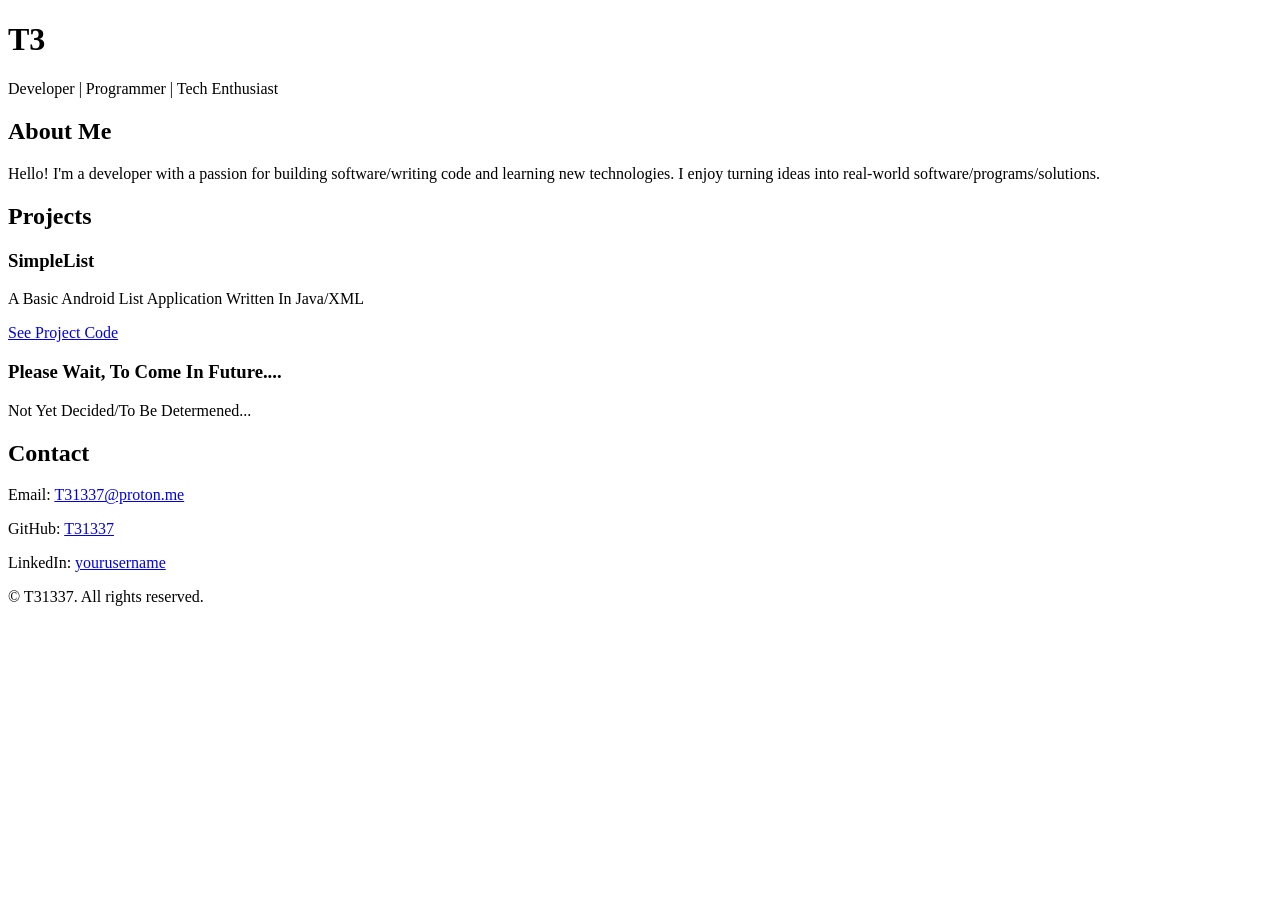
==== index.html @ 3ff02ecb "Main Page" ====
<!DOCTYPE html>
<html lang="en">
<head>
  <meta charset="UTF-8" />
  <meta name="viewport" content="width=device-width, initial-scale=1.0"/>
  <title>T31337 | Developer Portfolio</title>
  <link rel="stylesheet" href="styles.css" />
</head>
<body>
  <header>
    <h1>T3</h1>
    <p>Developer | Programmer | Tech Enthusiast</p>
  </header>

  <section id="about">
    <h2>About Me</h2>
    <p>Hello! I'm a developer with a passion for building software/writing code and learning new technologies. I enjoy turning ideas into real-world software/programs/solutions.</p>
  </section>

  <section id="projects">
    <h2>Projects</h2>
    <div class="project-list">
      <div class="project">
        <h3>SimpleList</h3>
        <p>A Basic Android List Application Written In Java/XML</p>
        <a href="www.github.com/T31337/SimpleList">See Project Code</a>
      </div>
      <div class="project">
        <h3>Please Wait, To Come In Future....</h3>
        <p>Not Yet Decided/To Be Determened...</p>
      </div>
    </div>
  </section>

  <section id="contact">
    <h2>Contact</h2>
    <p>Email: <a href="mailto:T31337@proton.me">T31337@proton.me</a></p>
    <p>GitHub: <a href="https://github.com/T31337" target="_blank">T31337</a></p>
    <p>LinkedIn: <a href="https://linkedin.com/in/yourusername" target="_blank">yourusername</a></p>
  </section>

  <footer>
    <p>&copy; T31337. All rights reserved.</p>
  </footer>
</body>
</html>
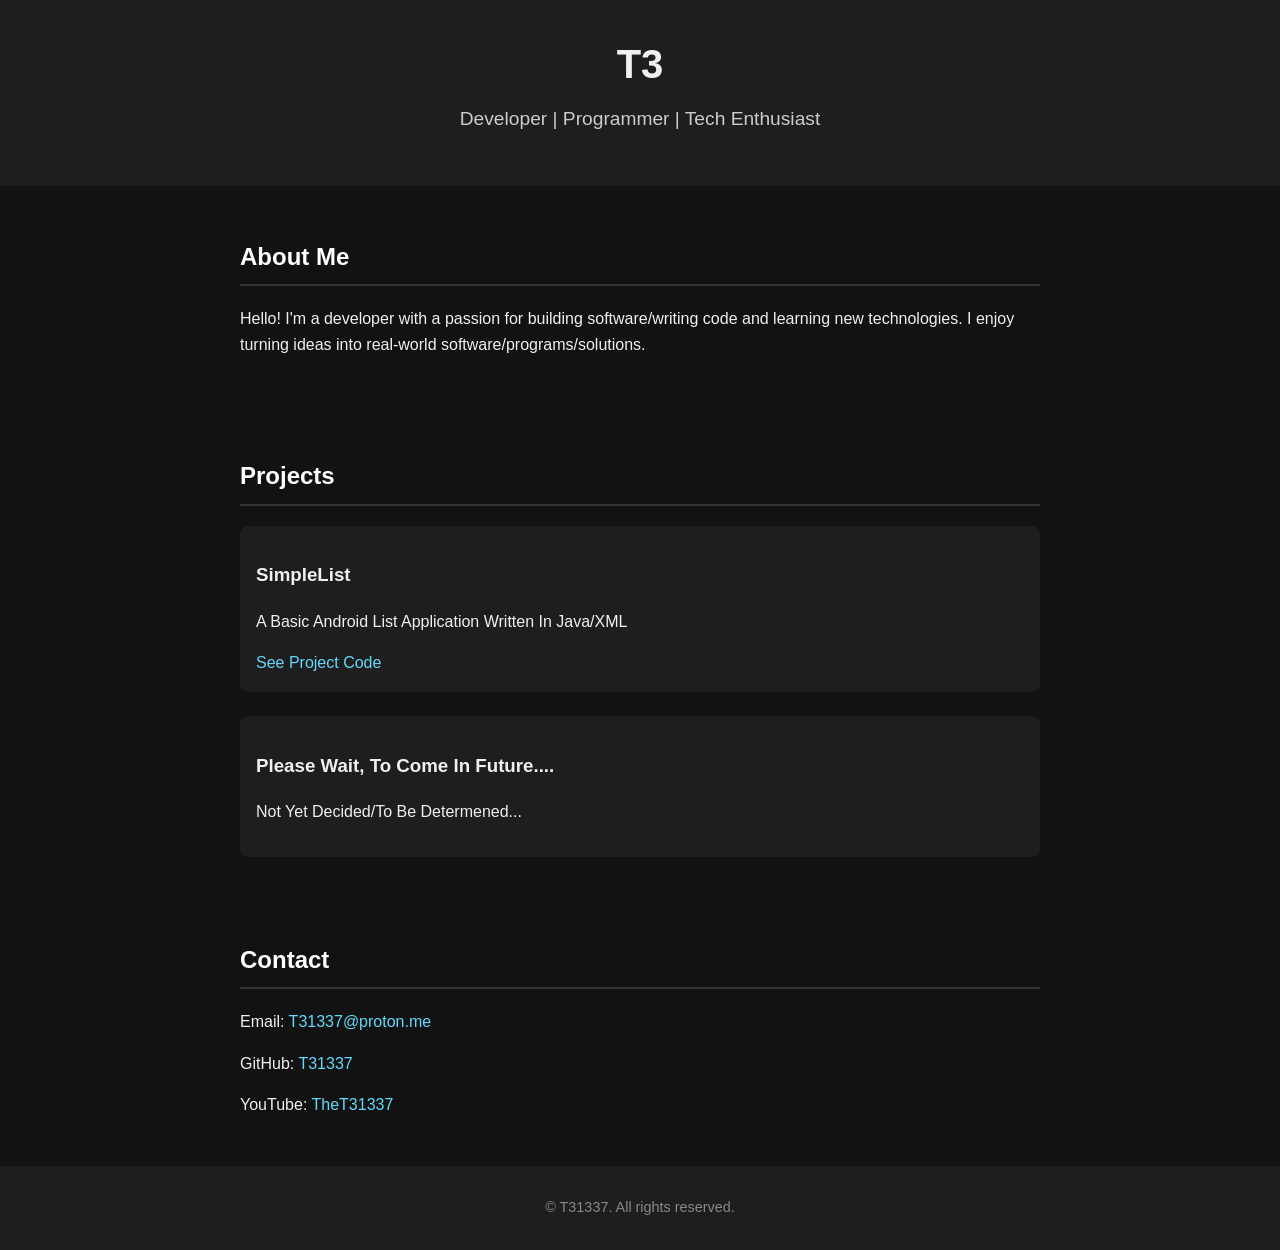
==== commit 1291645e: "Update index.html" ====
--- a/index.html
+++ b/index.html
@@ -23,7 +23,7 @@
       <div class="project">
         <h3>SimpleList</h3>
         <p>A Basic Android List Application Written In Java/XML</p>
-        <a href="www.github.com/T31337/SimpleList">See Project Code</a>
+        <a href="https://www.github.com/T31337/SimpleList">See Project Code</a>
       </div>
       <div class="project">
         <h3>Please Wait, To Come In Future....</h3>
@@ -36,7 +36,7 @@
     <h2>Contact</h2>
     <p>Email: <a href="mailto:T31337@proton.me">T31337@proton.me</a></p>
     <p>GitHub: <a href="https://github.com/T31337" target="_blank">T31337</a></p>
-    <p>LinkedIn: <a href="https://linkedin.com/in/yourusername" target="_blank">yourusername</a></p>
+    <p>YouTube: <a href="https://youtube.com/thet31337" target="_blank">TheT31337</a></p>
   </section>
 
   <footer>
--- a/styles.css
+++ b/styles.css
@@ -0,0 +1,79 @@
+/* Global styles */
+body {
+  margin: 0;
+  padding: 0;
+  font-family: "Segoe UI", sans-serif;
+  background-color: #121212;
+  color: #f0f0f0;
+  line-height: 1.6;
+}
+
+a {
+  color: #61dafb;
+  text-decoration: none;
+}
+
+a:hover {
+  text-decoration: underline;
+}
+
+header {
+  background-color: #1e1e1e;
+  padding: 2rem;
+  text-align: center;
+}
+
+header h1 {
+  margin: 0;
+  font-size: 2.5rem;
+}
+
+header p {
+  margin-top: 0.5rem;
+  font-size: 1.2rem;
+  color: #ccc;
+}
+
+section {
+  padding: 2rem;
+  max-width: 800px;
+  margin: 0 auto;
+}
+
+h2 {
+  color: #ffffff;
+  border-bottom: 2px solid #333;
+  padding-bottom: 0.5rem;
+}
+
+.project-list {
+  display: flex;
+  flex-direction: column;
+  gap: 1.5rem;
+  margin-top: 1rem;
+}
+
+.project {
+  background-color: #1e1e1e;
+  padding: 1rem;
+  border-radius: 8px;
+}
+
+footer {
+  text-align: center;
+  padding: 1rem;
+  background-color: #1e1e1e;
+  font-size: 0.9rem;
+  color: #888;
+}
+
+/* Responsive */
+@media (max-width: 600px) {
+  header h1 {
+    font-size: 2rem;
+  }
+
+  section {
+    padding: 1rem;
+  }
+}
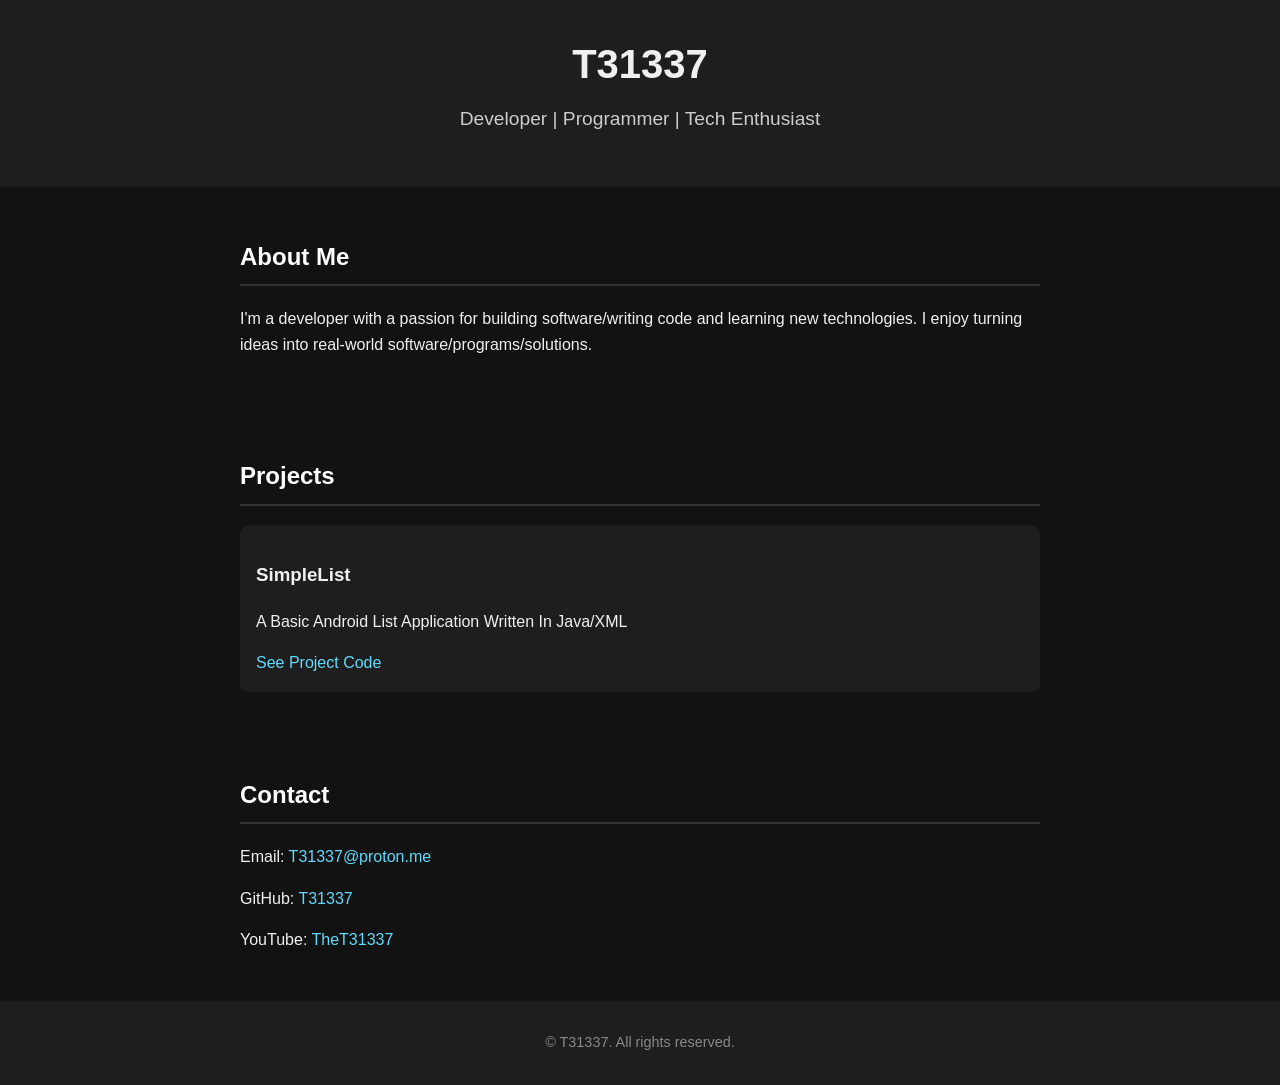
==== commit 5adc484d: "Update index.html" ====
--- a/index.html
+++ b/index.html
@@ -8,13 +8,13 @@
 </head>
 <body>
   <header>
-    <h1>T3</h1>
+    <h1>T31337</h1>
     <p>Developer | Programmer | Tech Enthusiast</p>
   </header>
 
   <section id="about">
     <h2>About Me</h2>
-    <p>Hello! I'm a developer with a passion for building software/writing code and learning new technologies. I enjoy turning ideas into real-world software/programs/solutions.</p>
+    <p>I'm a developer with a passion for building software/writing code and learning new technologies. I enjoy turning ideas into real-world software/programs/solutions.</p>
   </section>
 
   <section id="projects">
@@ -23,12 +23,14 @@
       <div class="project">
         <h3>SimpleList</h3>
         <p>A Basic Android List Application Written In Java/XML</p>
-        <a href="https://www.github.com/T31337/SimpleList">See Project Code</a>
+        <a href="https://github.com/T31337/SimpleList" target="_blank">See Project Code</a>
       </div>
+      <!--
       <div class="project">
         <h3>Please Wait, To Come In Future....</h3>
         <p>Not Yet Decided/To Be Determened...</p>
       </div>
+      -->
     </div>
   </section>
 
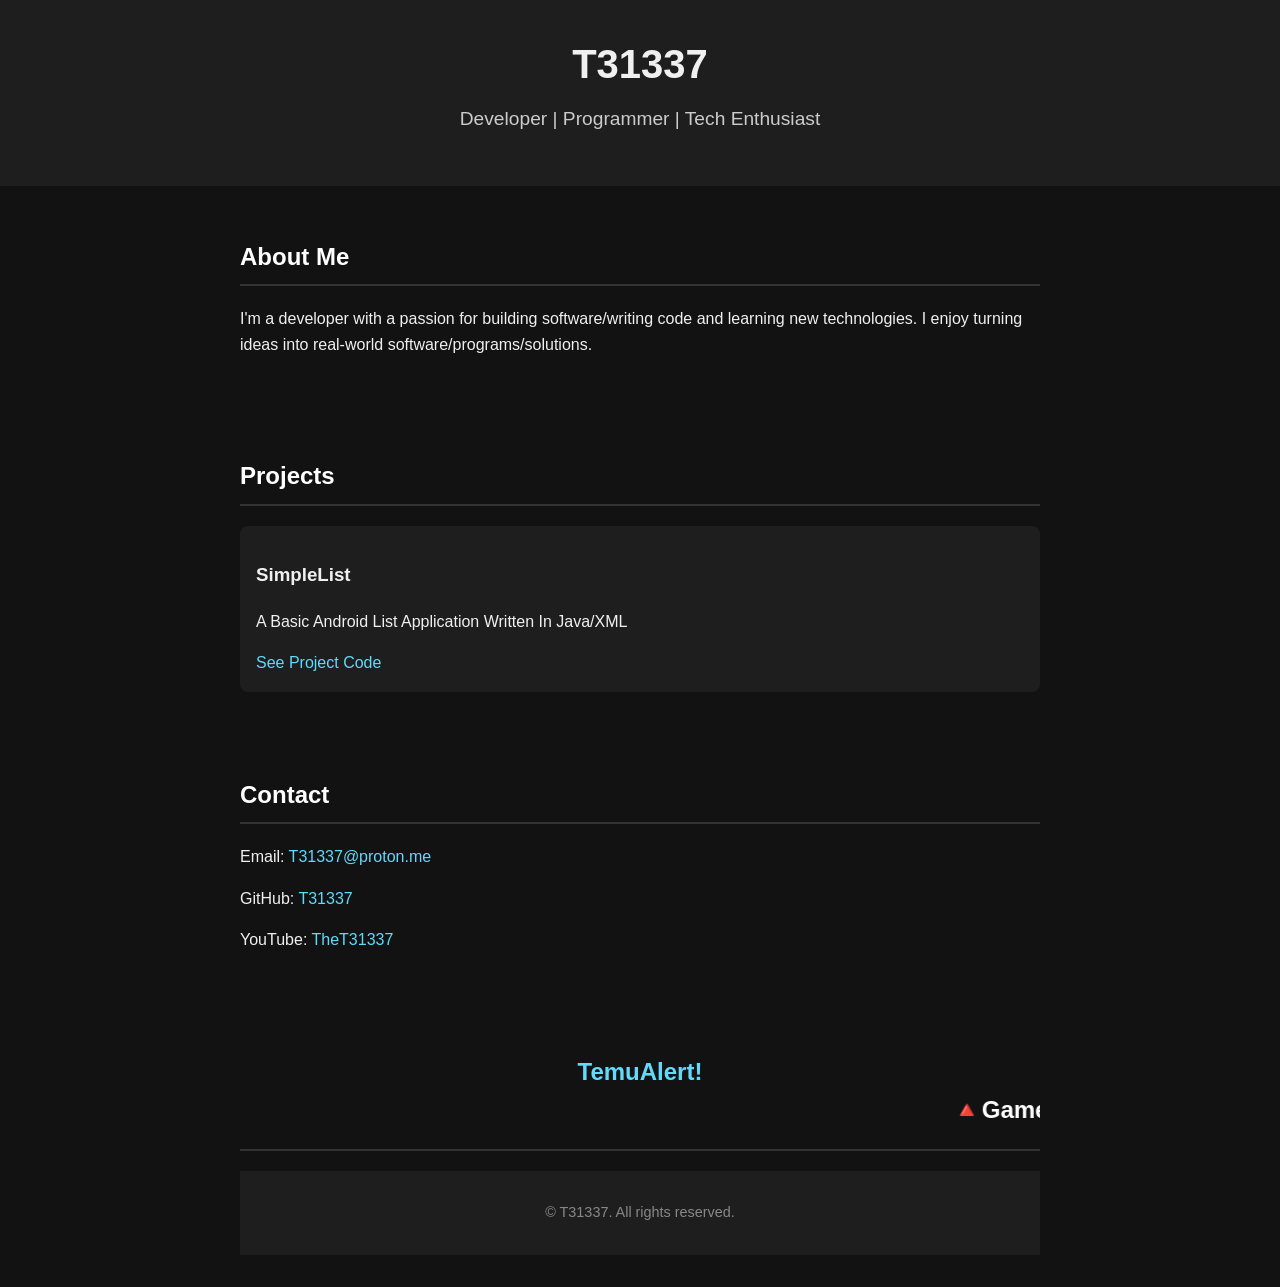
==== commit 3539d264: "Add Link To TemuAlert linked to TemuAlert.html page" ====
--- a/index.html
+++ b/index.html
@@ -41,6 +41,15 @@
     <p>YouTube: <a href="https://youtube.com/thet31337" target="_blank">TheT31337</a></p>
   </section>
 
+  <section id="TemuAlert">
+    <p>
+    <h2>
+      <center>
+      <a href="TemuAlert.html" target="_blank">TemuAlert!</a>
+        <marquee>🔺Game Temu's Gamified Promos! 🔺</marquee>
+      </center>
+    </h2>
+    </p>
   <footer>
     <p>&copy; T31337. All rights reserved.</p>
   </footer>
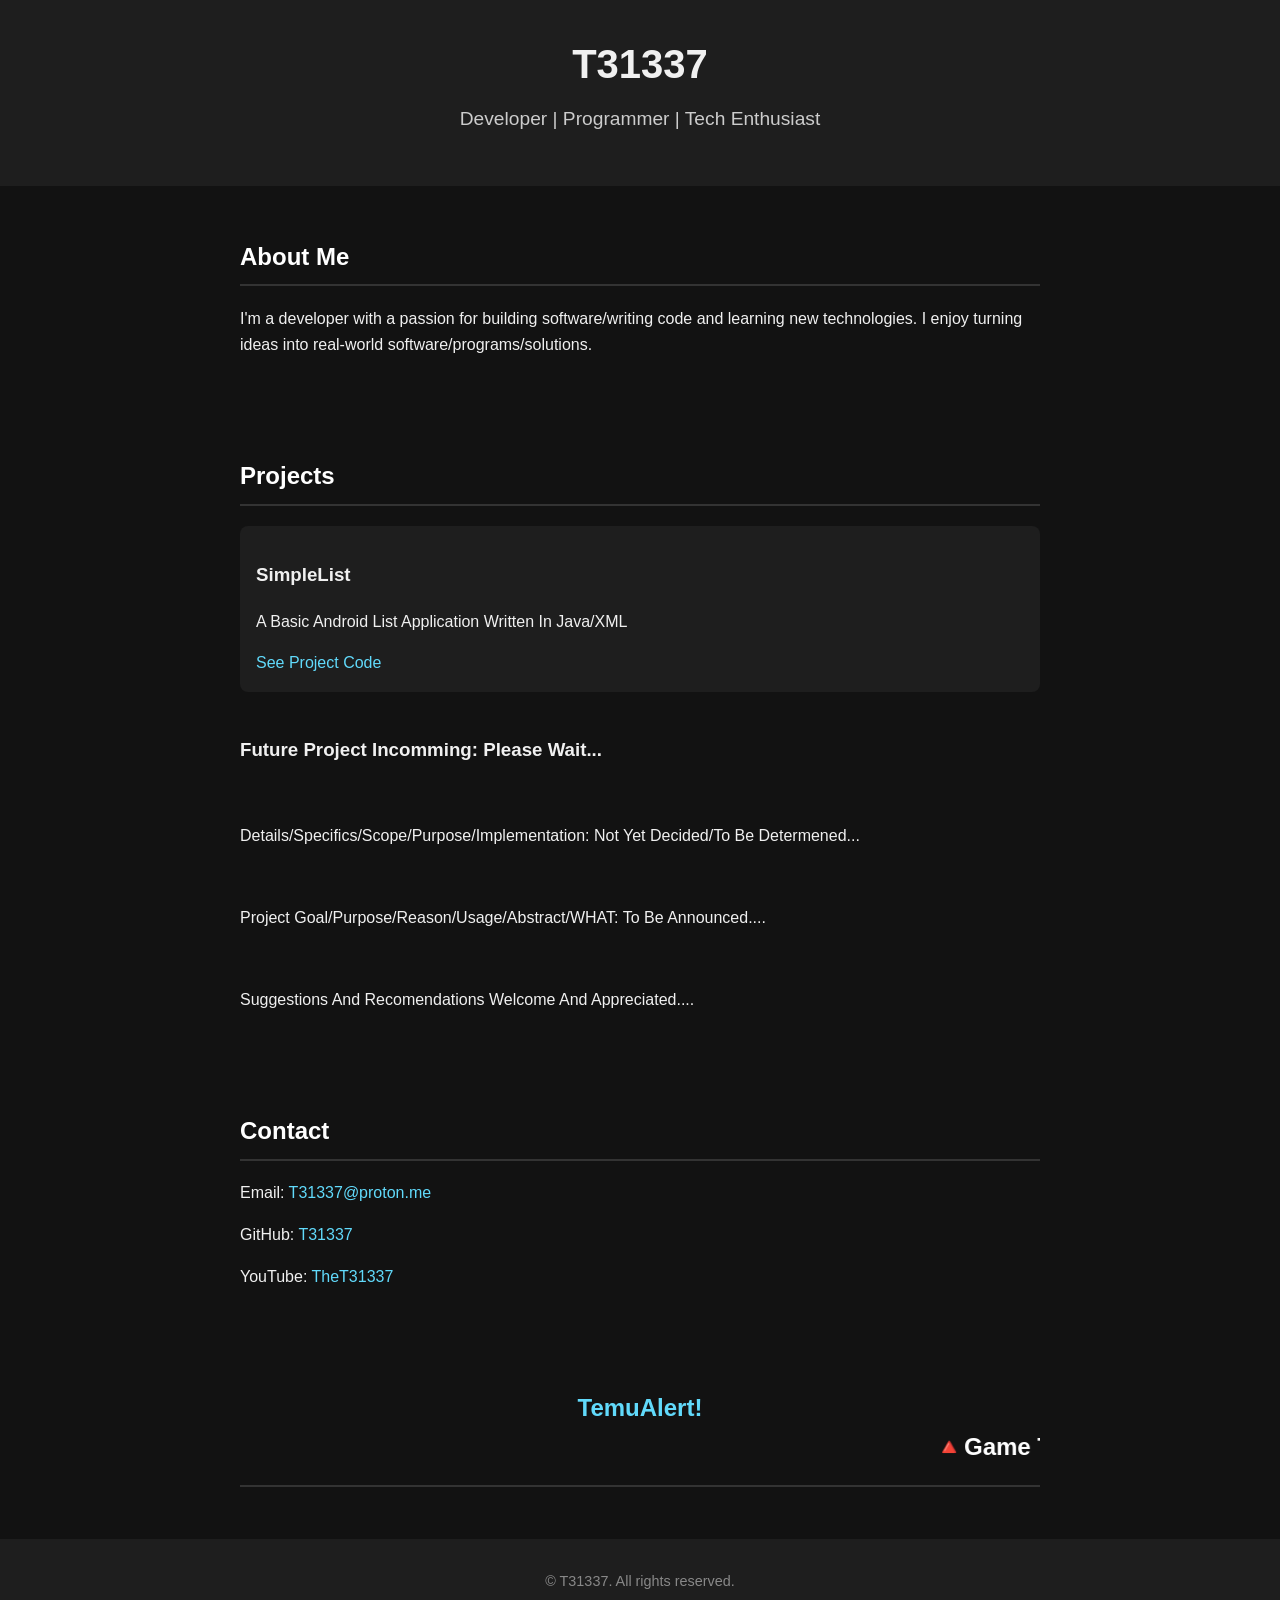
==== commit 3b35a128: "Revise project details and clean up HTML Updated project descriptions and fixed HTML structure." ====
--- a/index.html
+++ b/index.html
@@ -24,13 +24,13 @@
         <h3>SimpleList</h3>
         <p>A Basic Android List Application Written In Java/XML</p>
         <a href="https://github.com/T31337/SimpleList" target="_blank">See Project Code</a>
+      </div
+      <div class="project">
+        <h3>Future Project Incomming: Please Wait...</h3>
+        <p>Details/Specifics/Scope/Purpose/Implementation: Not Yet Decided/To Be Determened...</p>
+        <p>Project Goal/Purpose/Reason/Usage/Abstract/WHAT: To Be Announced....</p>
+        <p>Suggestions And Recomendations Welcome And Appreciated....</p>
       </div>
-      <!--
-      <div class="project">
-        <h3>Please Wait, To Come In Future....</h3>
-        <p>Not Yet Decided/To Be Determened...</p>
-      </div>
-      -->
     </div>
   </section>
 
@@ -40,7 +40,7 @@
     <p>GitHub: <a href="https://github.com/T31337" target="_blank">T31337</a></p>
     <p>YouTube: <a href="https://youtube.com/thet31337" target="_blank">TheT31337</a></p>
   </section>
-
+<!--InfoAlert Page Regarding Temu.com, (AI USED IN CREATION PROCESS OF TemuAlert.html)-->
   <section id="TemuAlert">
     <p>
     <h2>
@@ -50,6 +50,7 @@
       </center>
     </h2>
     </p>
+  </section>
   <footer>
     <p>&copy; T31337. All rights reserved.</p>
   </footer>
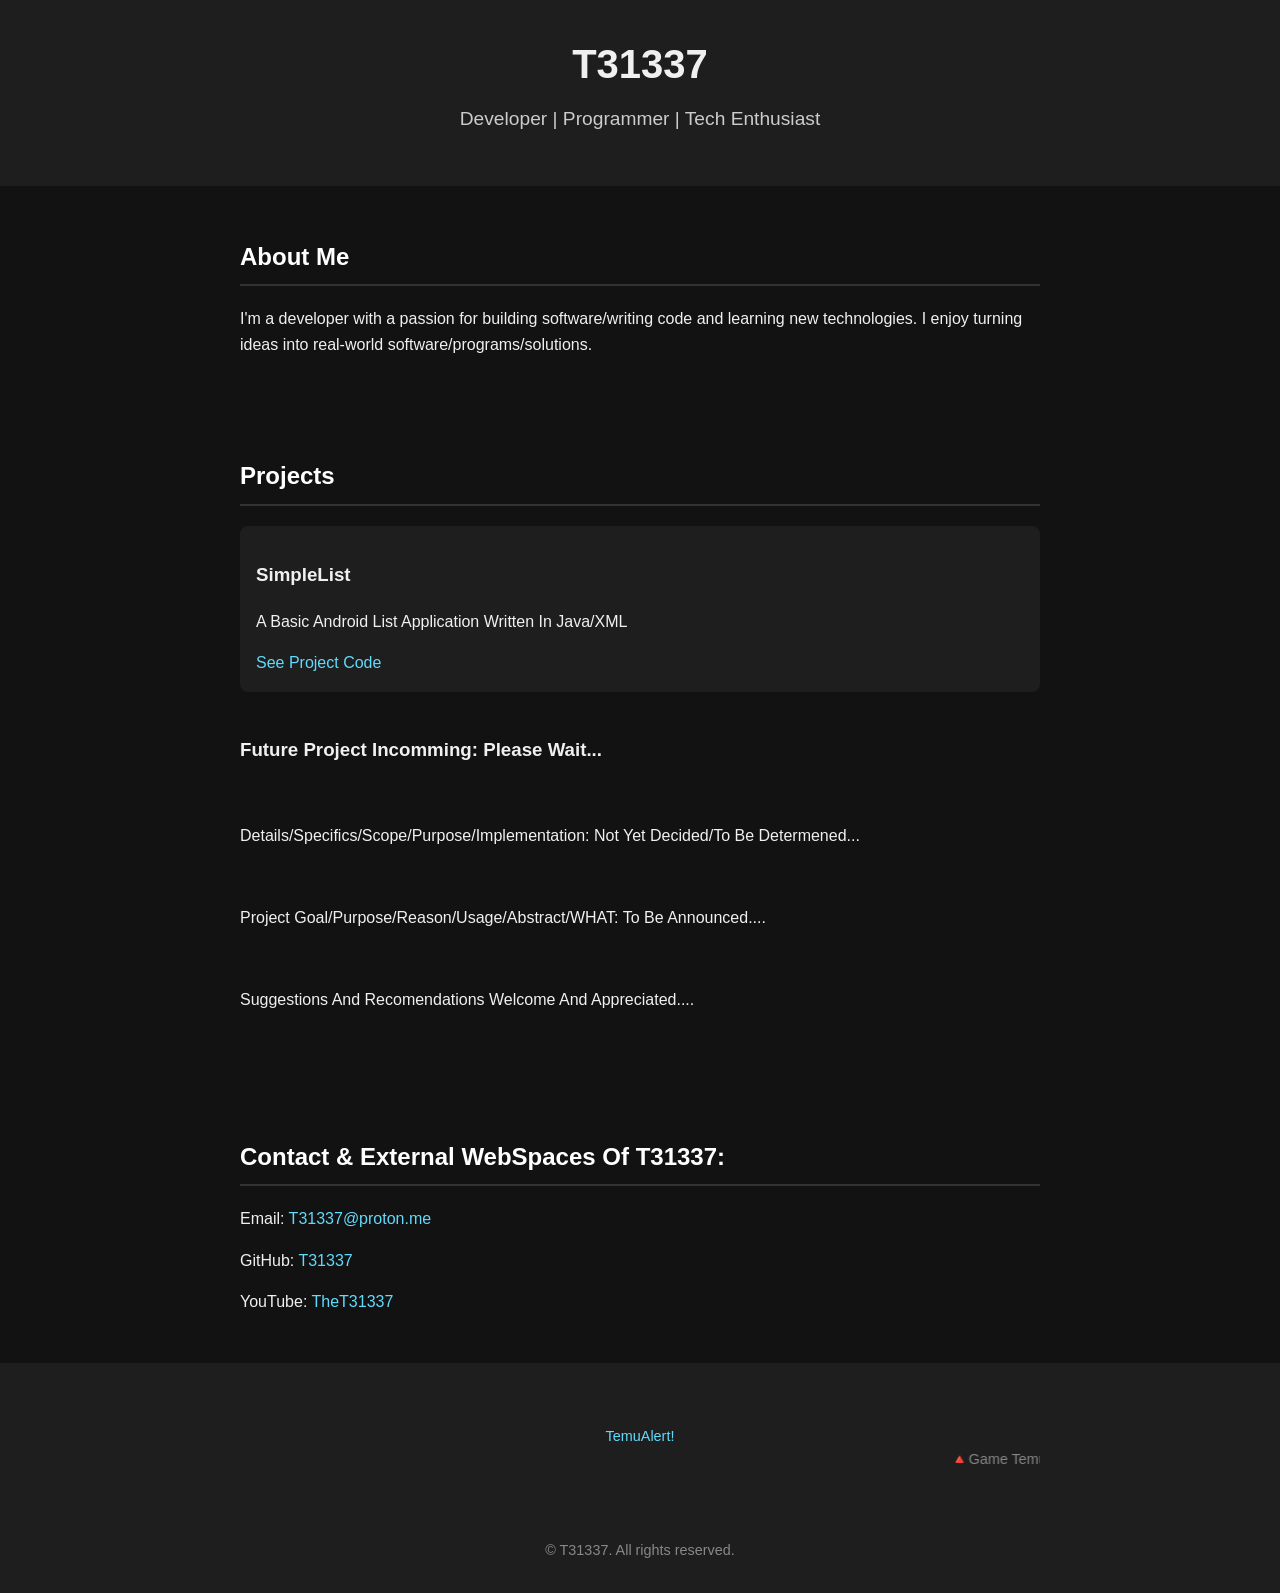
==== commit ef6333b6: "fix items layout misconfiguration/error fixed the layout of item(s) to better fit the layout style/l" ====
--- a/index.html
+++ b/index.html
@@ -33,25 +33,24 @@
       </div>
     </div>
   </section>
-
+<br/>
   <section id="contact">
-    <h2>Contact</h2>
+    <h2>Contact & External WebSpaces Of T31337:</h2>
     <p>Email: <a href="mailto:T31337@proton.me">T31337@proton.me</a></p>
     <p>GitHub: <a href="https://github.com/T31337" target="_blank">T31337</a></p>
     <p>YouTube: <a href="https://youtube.com/thet31337" target="_blank">TheT31337</a></p>
   </section>
+  <footer>
+    
 <!--InfoAlert Page Regarding Temu.com, (AI USED IN CREATION PROCESS OF TemuAlert.html)-->
   <section id="TemuAlert">
     <p>
-    <h2>
       <center>
       <a href="TemuAlert.html" target="_blank">TemuAlert!</a>
         <marquee>🔺Game Temu's Gamified Promos! 🔺</marquee>
       </center>
-    </h2>
     </p>
   </section>
-  <footer>
     <p>&copy; T31337. All rights reserved.</p>
   </footer>
 </body>
